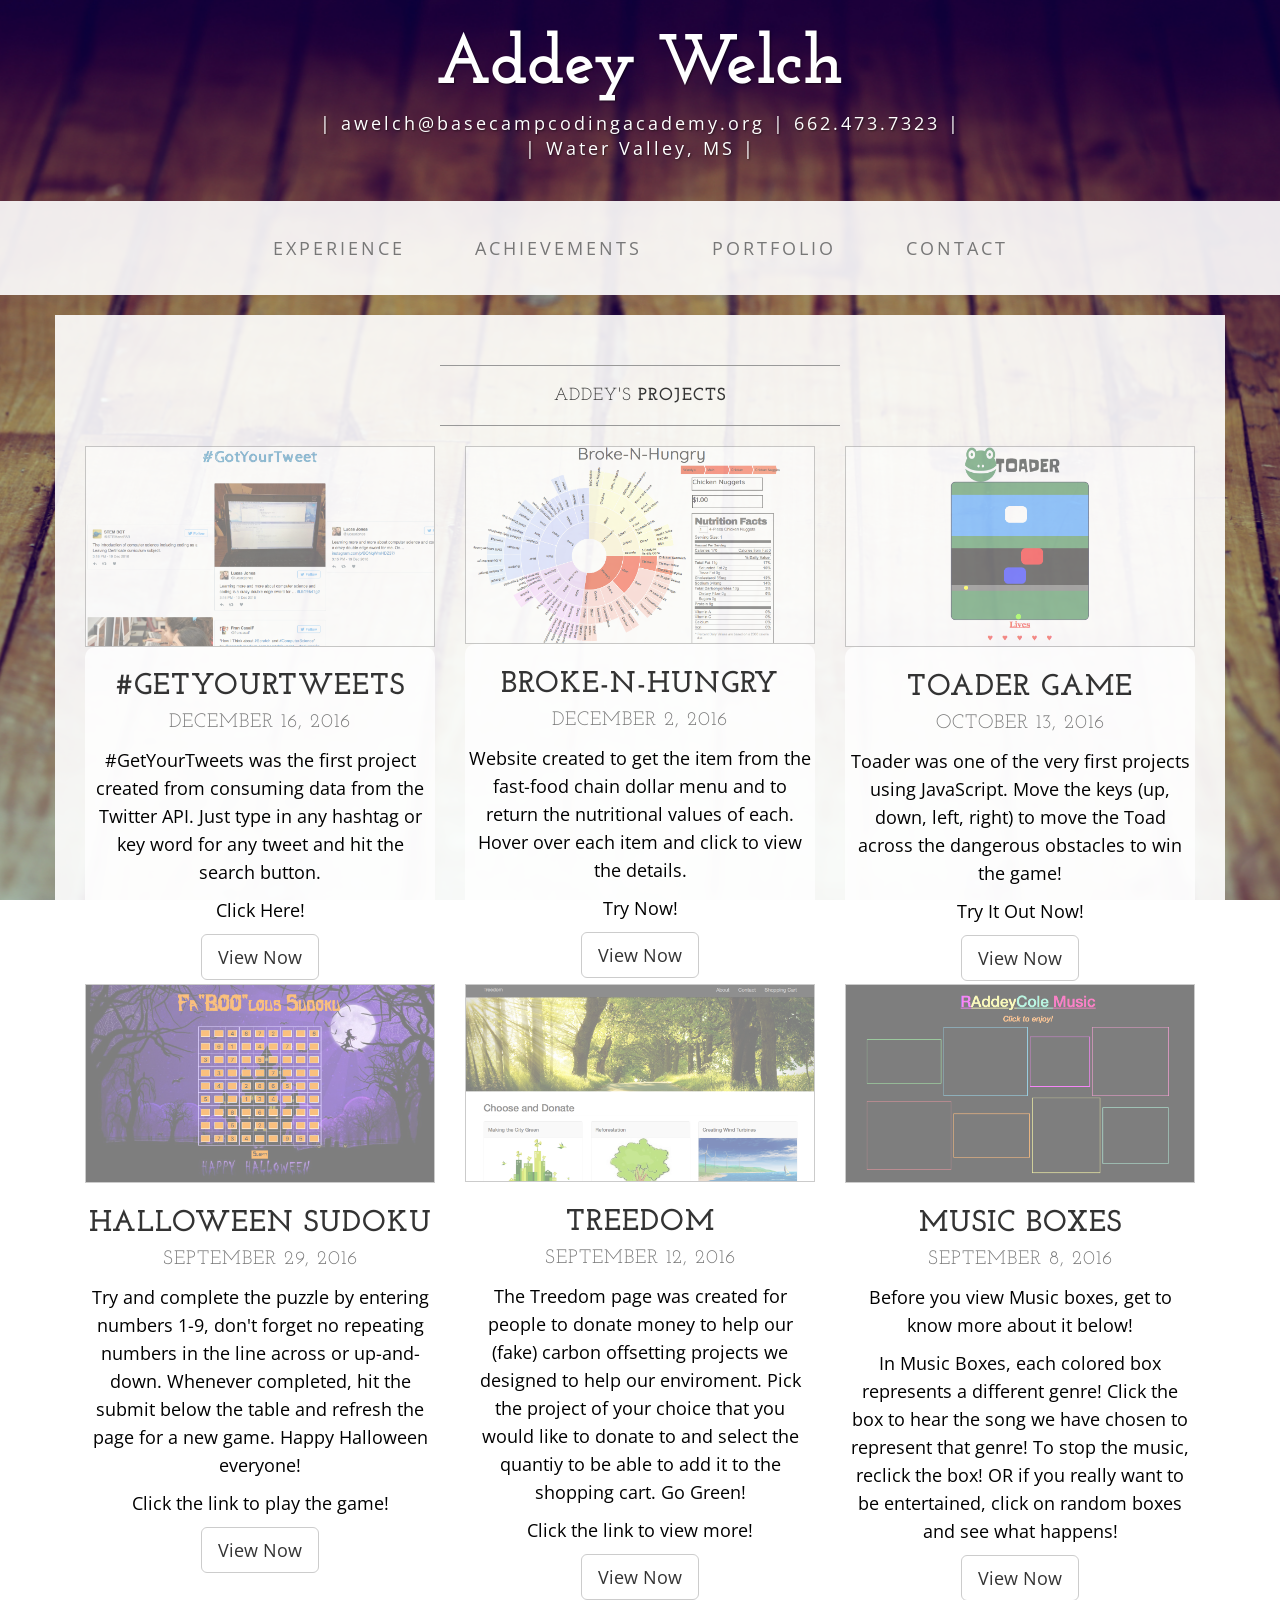
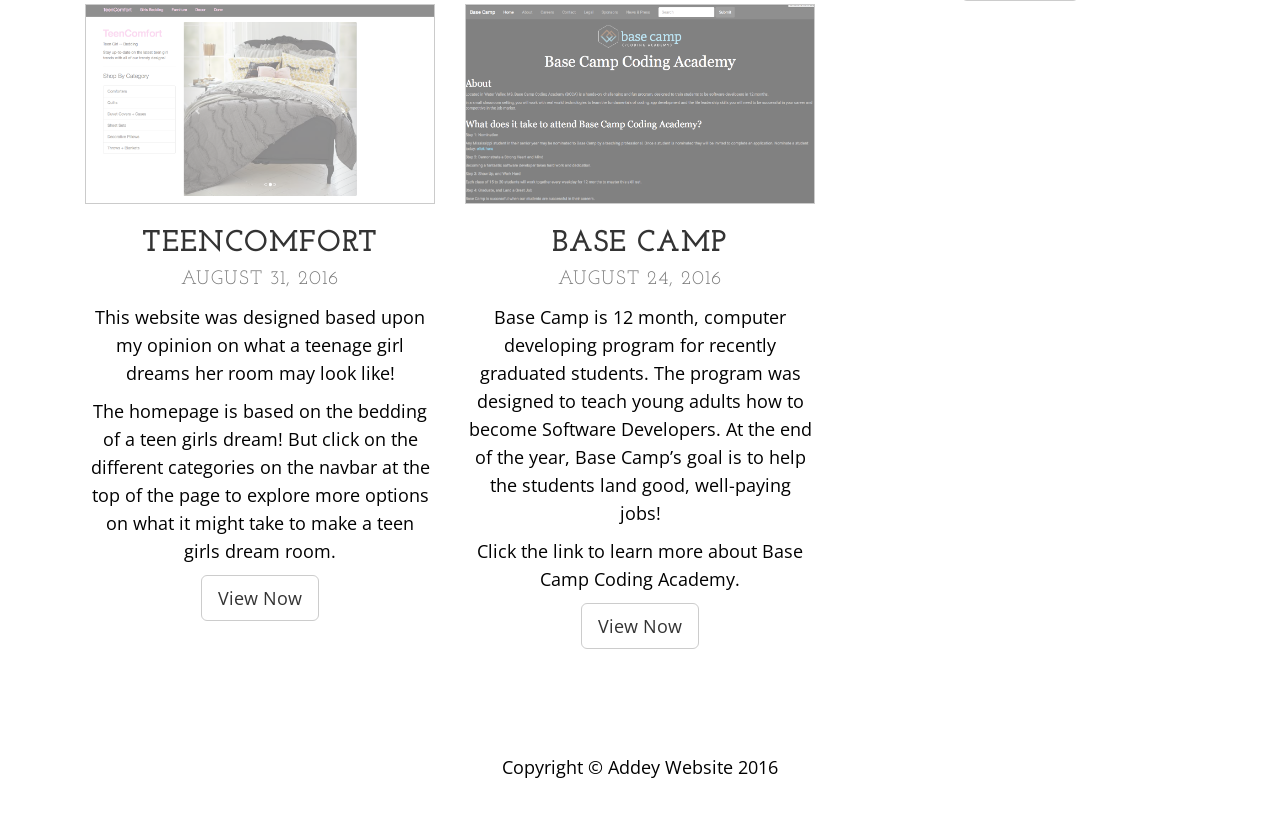
==== core/static/blog.html @ a308971a "Add project files" ====
<!DOCTYPE html>
<html lang="en">

<head>

    <meta charset="utf-8">
    <meta http-equiv="X-UA-Compatible" content="IE=edge">
    <meta name="viewport" content="width=device-width, initial-scale=1">
    <meta name="description" content="">
    <meta name="author" content="">

    <title>Projects - Portfolio</title>

    <!-- Bootstrap Core CSS -->
    <link href="css/bootstrap.min.css" rel="stylesheet">

    <!-- Custom CSS -->
    <link href="css/business-casual.css" rel="stylesheet">

    <!-- Fonts -->
    <link href="https://fonts.googleapis.com/css?family=Open+Sans:300italic,400italic,600italic,700italic,800italic,400,300,600,700,800" rel="stylesheet" type="text/css">
    <link href="https://fonts.googleapis.com/css?family=Josefin+Slab:100,300,400,600,700,100italic,300italic,400italic,600italic,700italic" rel="stylesheet" type="text/css">

    <!-- HTML5 Shim and Respond.js IE8 support of HTML5 elements and media queries -->
    <!-- WARNING: Respond.js doesn't work if you view the page via file:// -->
    <!--[if lt IE 9]>
        <script src="https://oss.maxcdn.com/libs/html5shiv/3.7.0/html5shiv.js"></script>
        <script src="https://oss.maxcdn.com/libs/respond.js/1.4.2/respond.min.js"></script>
    <![endif]-->
    <link href="css/addey.css" rel="stylesheet">

</head>

<body>

    <div class="brand">Addey Welch</div>
    <div class="address-bar">| awelch@basecampcodingacademy.org | 662.473.7323 |
        <br /> | Water Valley, MS |</div>

    <!-- Navigation -->
    <nav class="navbar navbar-default" role="navigation">
        <div class="container">
            <!-- Brand and toggle get grouped for better mobile display -->
            <div class="navbar-header">
                <button type="button" class="navbar-toggle" data-toggle="collapse" data-target="#bs-example-navbar-collapse-1">
                    <span class="sr-only">Toggle navigation</span>
                    <span class="icon-bar"></span>
                    <span class="icon-bar"></span>
                    <span class="icon-bar"></span>
                </button>
                <!-- navbar-brand is hidden on larger screens, but visible when the menu is collapsed -->
                <a class="navbar-brand" href="index.html">Addey Welch</a>
            </div>
            <!-- Collect the nav links, forms, and other content for toggling -->
            <div class="collapse navbar-collapse" id="bs-example-navbar-collapse-1">
                <ul class="nav navbar-nav">
                    <li>
                        <a href="index.html">Experience</a>
                    </li>
                    <li>
                        <a href="about.html">Achievements</a>
                    </li>
                    <li>
                        <a href="blog.html">Portfolio</a>
                    </li>
                    <li>
                        <a href="contact.html">Contact</a>
                    </li>
                </ul>
            </div>
            <!-- /.navbar-collapse -->
        </div>
        <!-- /.container -->
    </nav>

    <div class="container">
        <div class="row">
            <div class="box">
                <div class="col-lg-12">
                    <hr>
                    <h2 class="intro-text text-center">Addey's
                        <strong>Projects</strong>
                    </h2>
                    <hr>
                </div>
                <div class="col-xs-12 col-md-4 col-lg-4 text-center">
                    <img class="img-responsive img-border img-full lgt-im" src="img/project7.png" alt="">
                    <div class='bkg-txt'>
                        <h2>#GetYourTweets
                        <br>
                        <small>December 16, 2016</small>
                    </h2>
                        <p>#GetYourTweets was the first project created from consuming data from the Twitter API. Just type in any hashtag or key word for any tweet and hit the search button.</p>
                        <p>Click Here!</p>
                        <a href="https://addey-twitter.herokuapp.com/" class="btn btn-default btn-lg" target="_blank">View Now</a>
                    </div>
                </div>
                <div class="col-xs-12 col-md-4 col-lg-4 text-center">
                    <img class="img-responsive img-border img-full lgt-im" src="img/project8.png" alt="">
                    <div class='bkg-txt'>
                        <h2>Broke-N-Hungry
                        <br>
                        <small>December 2, 2016</small>
                    </h2>
                        <p>Website created to get the item from the fast-food chain dollar menu and to return the nutritional values of each. Hover over each item and click to view the details. </p>
                        <p>Try Now!</p>
                        <a href="https://addeywelch.github.io/broke-n-hungry/" class="btn btn-default btn-lg" target="_blank">View Now</a>
                    </div>
                </div>
                <div class="col-xs-12 col-md-4 col-lg-4 text-center">
                    <img class="img-responsive img-border img-full lgt-im" src="img/project6.png" alt="">
                    <div class='bkg-txt'>
                        <h2>Toader Game
                        <br>
                        <small>October 13, 2016</small>
                    </h2>
                        <p>Toader was one of the very first projects using JavaScript. Move the keys (up, down, left, right) to move the Toad across the dangerous obstacles to win the game!</p>
                        <p>Try It Out Now!</p>
                        <a href="https://addeywelch.github.io/frogger_game/" class="btn btn-default btn-lg" target="_blank">View Now</a>
                    </div>
                </div>
                <div class="col-xs-12 col-md-4 col-lg-4 text-center">
                    <img class="img-responsive img-border img-full drk-im" src="img/project4.png" alt="">
                    <div class='bkg-txt'>
                    <h2>Halloween Sudoku
                        <br>
                        <small>September 29, 2016</small>
                    </h2>
                    <p>Try and complete the puzzle by entering numbers 1-9, don't forget no repeating numbers in the line across or up-and-down. Whenever completed, hit the submit below the table and refresh the page for a new game. Happy Halloween everyone!</p>
                    <p>Click the link to play the game!</p>
                    <a href="https://addeywelch.github.io/browser_sudoku/" class="btn btn-default btn-lg" target="_blank">View Now</a>
                  </div>
                </div>
                <div class="col-xs-12 col-md-4 col-lg-4 text-center">
                    <img class="img-responsive img-border img-full drk-im" src="img/project5.png" alt="">
                    <div class='bkg-txt'>
                    <h2>Treedom
                        <br>
                        <small>September 12, 2016</small>
                    </h2>
                    <p>The Treedom page was created for people to donate money to help our (fake) carbon offsetting projects we designed to help our enviroment. Pick the project of your choice that you would like to donate to and select the quantiy to be able to add it to the shopping cart. Go Green!</p>
                    <p>Click the link to view more!</p>
                    <a href="https://addeywelch.github.io/carbon_offset/" class="btn btn-default btn-lg" target="_blank">View Now</a>
                  </div>
                </div>
                <div class="col-xs-12 col-md-4 col-lg-4 text-center">
                    <img class="img-responsive img-border img-full drk-im" src="img/project2.png" alt="">
                    <div class='bkg-txt'>
                    <h2>Music Boxes
                        <br>
                        <small>September 8, 2016</small>
                    </h2>
                    <p>Before you view Music boxes, get to know more about it below!</p>
                    <p>In Music Boxes, each colored box represents a different genre! Click the box to hear the song we have chosen to represent that genre! To stop the music, reclick the box! OR if you really want to be entertained, click on random boxes
                        and see what happens!</p>
                    <a href="https://addeywelch.github.io/RAddeyCole/" class="btn btn-default btn-lg" target="_blank">View Now</a>
                  </div>
                </div>
                <div class="col-xs-12 col-md-4 col-lg-4 text-center">
                    <img class="img-responsive img-border img-full lgt-im" src="img/project1.png" alt="">
                    <div class='bkg-txt'>
                        <h2>TeenComfort
                        <br>
                        <small>August 31, 2016</small>
                    </h2>
                        <p>This website was designed based upon my opinion on what a teenage girl dreams her room may look like!</p>
                        <p>The homepage is based on the bedding of a teen girls dream! But click on the different categories on the navbar at the top of the page to explore more options on what it might take to make a teen girls dream room.</p>
                        <a href="https://addeywelch.github.io/web_store/" class="btn btn-default btn-lg" target="_blank">View Now</a>
                    </div>
                </div>
                <div class="col-xs-12 col-md-4 col-lg-4 text-center">
                    <img class="img-responsive img-border img-full drk-im" src="img/project3.png" alt="">
                    <div class='bkg-txt'>
                    <h2>Base Camp
                        <br>
                        <small>August 24, 2016</small>
                    </h2>
                    <p>Base Camp is 12 month, computer developing program for recently graduated students. The program was designed to teach young adults how to become Software Developers. At the end of the year, Base Camp’s goal is to help the students
                        land good, well-paying jobs!</p>
                    <p>Click the link to learn more about Base Camp Coding Academy.</p>
                    <a href="https://addeywelch.github.io/about.html" class="btn btn-default btn-lg" target="_blank">View Now</a>
                  </div>
                </div>
            </div>
        </div>

    </div>
    <!-- /.container -->

    <footer>
        <div class="container">
            <div class="row">
                <div class="col-lg-12 text-center">
                    <p>Copyright &copy; Addey Website 2016</p>
                </div>
            </div>
        </div>
    </footer>

    <!-- jQuery -->
    <script src="js/jquery.js"></script>

    <!-- Bootstrap Core JavaScript -->
    <script src="js/bootstrap.min.js"></script>

</body>

</html>
---- core/static/css/business-casual.css ----
/*!
 * Start Bootstrap - Business Casual (http://startbootstrap.com/)
 * Copyright 2013-2016 Start Bootstrap
 * Licensed under MIT (https://github.com/BlackrockDigital/startbootstrap/blob/gh-pages/LICENSE)
 */

body {
    font-family: "Open Sans","Helvetica Neue",Helvetica,Arial,sans-serif;
    background: url('../img/bg_2.jpg') no-repeat center center fixed;
    -webkit-background-size: cover;
    -moz-background-size: cover;
    background-size: cover;
    -o-background-size: cover;
}

h1,
h2,
h3,
h4,
h5,
h6 {
    text-transform: uppercase;
    font-family: "Josefin Slab","Helvetica Neue",Helvetica,Arial,sans-serif;
    font-weight: 700;
    letter-spacing: 1px;
}

p {
    font-size: 1.25em;
    line-height: 1.6;
    color: #000;
}

hr {
    max-width: 400px;
    border-color: #999999;
}

.brand,
.address-bar {
    display: none;
}

.navbar-brand {
    text-transform: uppercase;
    font-weight: 900;
    letter-spacing: 2px;
}

.navbar-nav {
    text-transform: uppercase;
    font-weight: 400;
    letter-spacing: 3px;
}

.img-full {
    min-width: 100%;
}

.brand-before,
.brand-name {
    text-transform: capitalize;
}

.brand-before {
    margin: 15px 0;
}

.brand-name {
    margin: 0;
    font-size: 4em;
}

.tagline-divider {
    margin: 15px auto 3px;
    max-width: 250px;
    border-color: #999999;
}

.box {
    margin-bottom: 20px;
    padding: 30px 15px;
    background: #fff;
    background: rgba(255,255,255,0.9);
}

.intro-text {
    text-transform: uppercase;
    font-size: 1.25em;
    font-weight: 400;
    letter-spacing: 1px;
}

.img-border {
    float: none;
    margin: 0 auto 0;
    border: #999999 solid 1px;
}

.img-left {
    float: none;
    margin: 0 auto 0;
}

footer {
    background: #fff;
    background: rgba(255,255,255,0.9);
}

footer p {
    margin: 0;
    padding: 50px 0;
}

@media screen and (min-width:768px) {
    .brand {
        display: inherit;
        margin: 0;
        padding: 30px 0 10px;
        text-align: center;
        text-shadow: 1px 1px 2px rgba(0,0,0,0.5);
        font-family: "Josefin Slab","Helvetica Neue",Helvetica,Arial,sans-serif;
        font-size: 5em;
        font-weight: 700;
        line-height: normal;
        color: #fff;
    }

    .top-divider {
        margin-top: 0;
    }

    .img-left {
        float: left;
        margin-right: 25px;
    }

    .address-bar {
        display: inherit;
        margin: 0;
        padding: 0 0 40px;
        text-align: center;
        text-shadow: 1px 1px 2px rgba(0,0,0,0.5);
        font-size: 1.25em;
        font-weight: 400;
        letter-spacing: 3px;
        color: #fff;
    }

    .navbar {
        border-radius: 0;
    }

    .navbar-header {
        display: none;
    }

    .navbar {
        min-height: 0;
    }

    .navbar-default {
        border: none;
        background: #fff;
        background: rgba(255,255,255,0.9);
    }

    .nav>li>a {
        padding: 35px;
    }

    .navbar-nav>li>a {
        line-height: normal;
    }

    .navbar-nav {
        display: table;
        float: none;
        margin: 0 auto;
        table-layout: fixed;
        font-size: 1.25em;
    }
}

@media screen and (min-width:1200px) {
    .box:after {
        content: '';
        display: table;
        clear: both;
    }
}
---- core/static/css/addey.css ----
.rotate90 {
    -webkit-transform: rotate(90deg);
    -moz-transform: rotate(90deg);
    -o-transform: rotate(90deg);
    -ms-transform: rotate(90deg);
    transform: rotate(90deg);
}

.address-bar {
  /*font-family: cursive;*/
}

.bkg-txt {
  background-color: hsla(360, 100%, 100%, .8);
  border-radius: 10px;
  padding: 1% 1% 1% 1%;
}

.lgt-im {
    opacity: 0.5;
    filter: alpha(opacity=90); /* For IE8 and earlier */
}

.drk-im {
    opacity: 0.5;
    filter: alpha(opacity=50); /* For IE8 and earlier */
}
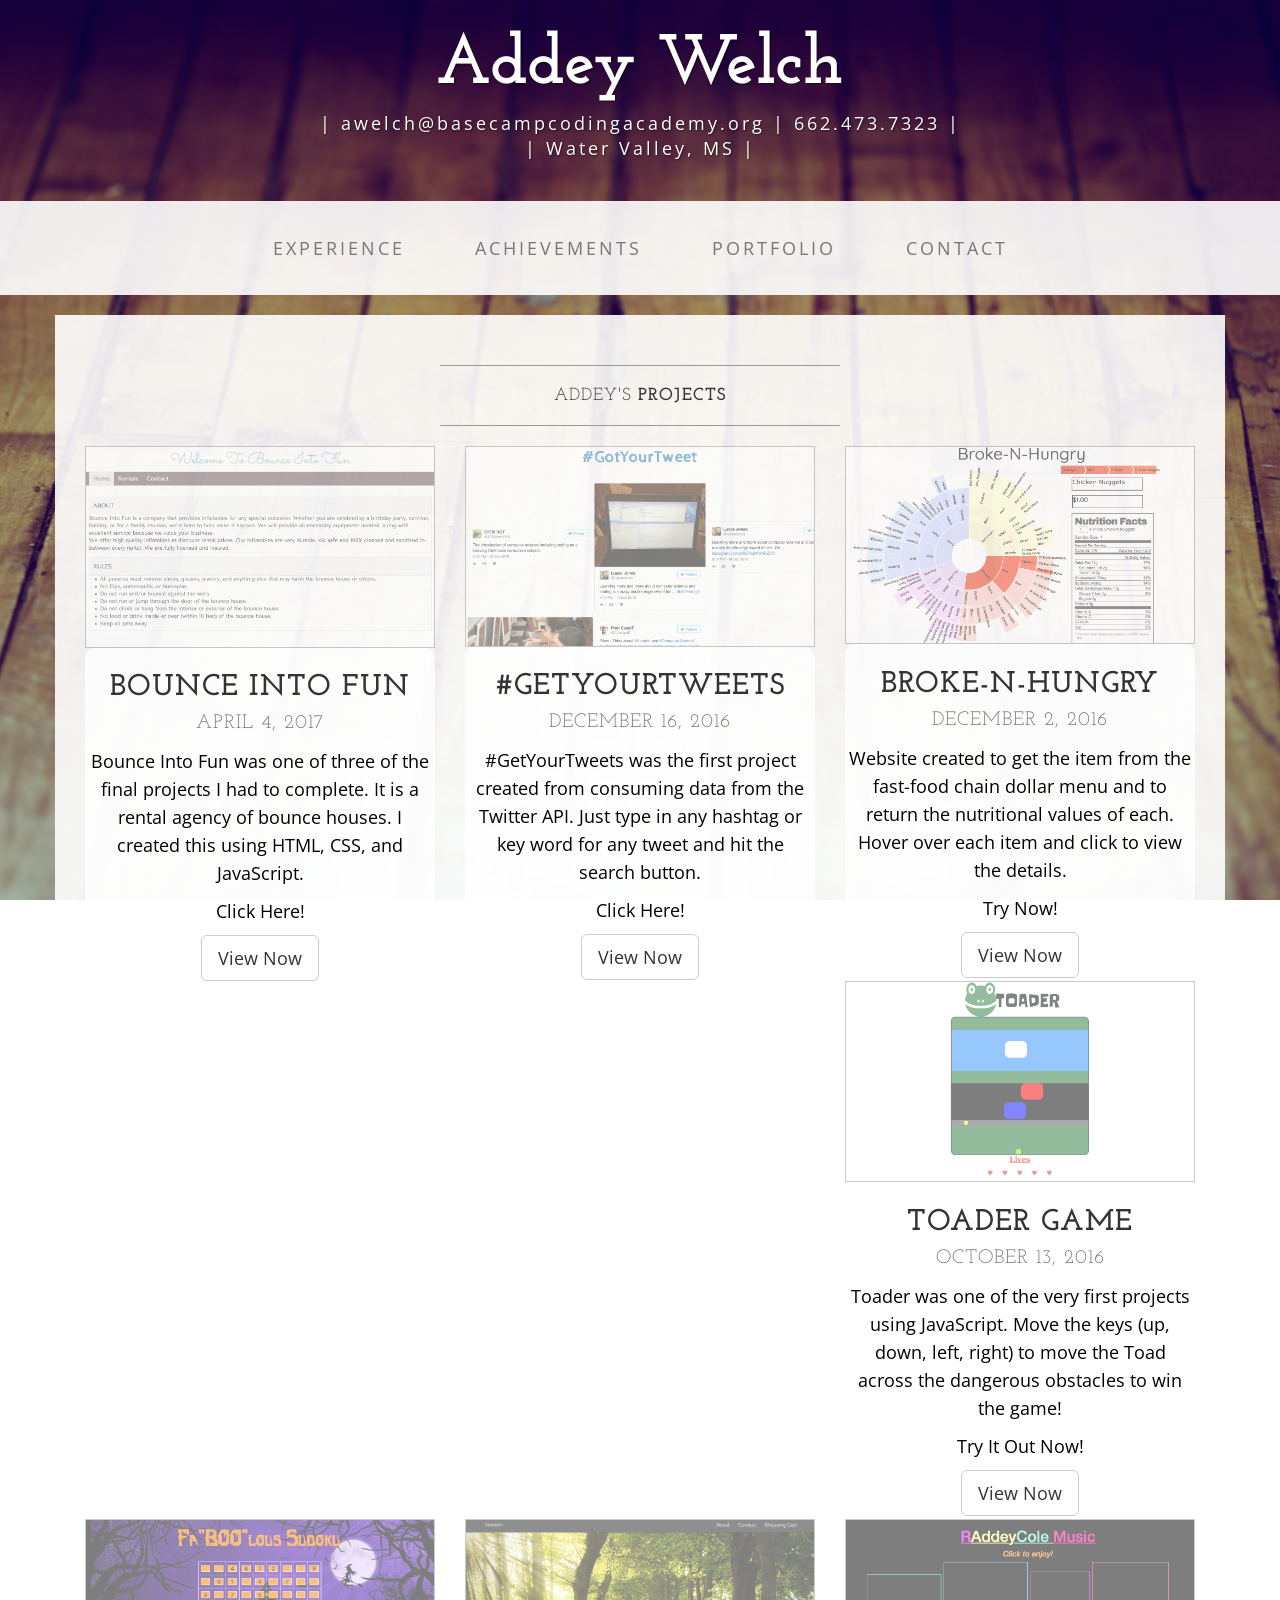
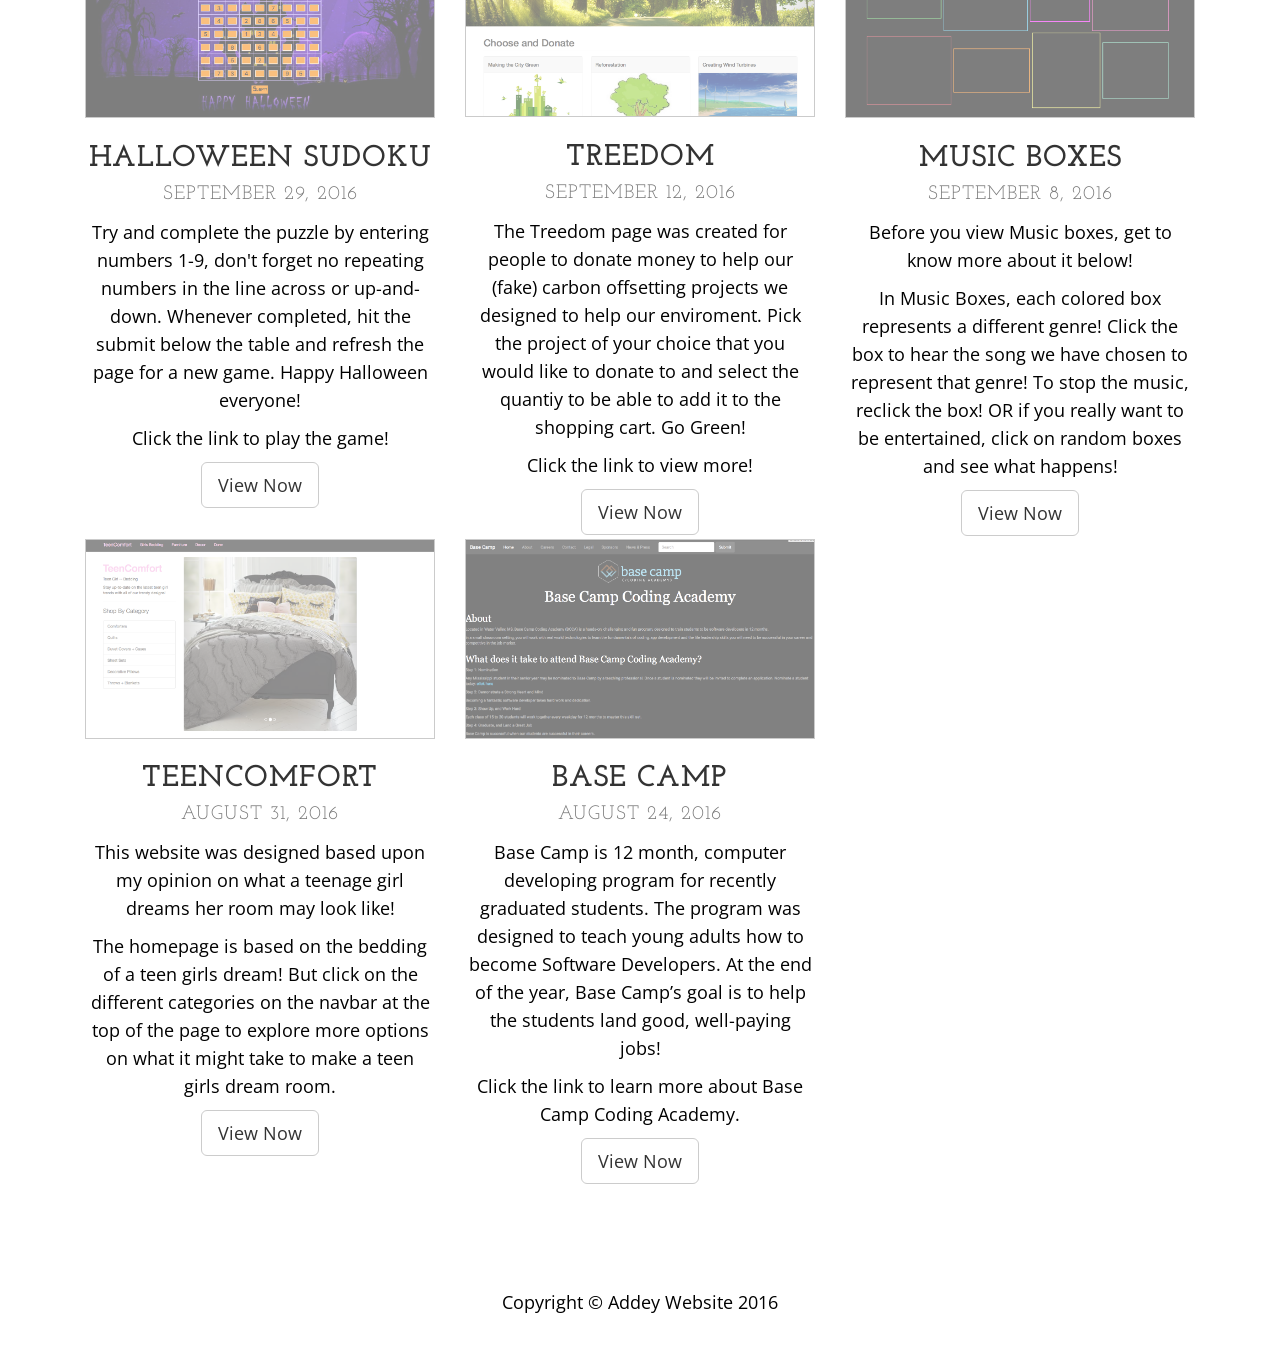
==== commit 2130594f: "Added new project, Bounce Into Fun" ====
--- a/core/static/blog.html
+++ b/core/static/blog.html
@@ -84,6 +84,18 @@
                     <hr>
                 </div>
                 <div class="col-xs-12 col-md-4 col-lg-4 text-center">
+                    <img class="img-responsive img-border img-full lgt-im" src="img/project9.png" alt="">
+                    <div class='bkg-txt'>
+                        <h2>Bounce Into Fun
+                        <br>
+                        <small>April 4, 2017</small>
+                    </h2>
+                        <p>Bounce Into Fun was one of three of the final projects I had to complete. It is a rental agency of bounce houses. I created this using HTML, CSS, and JavaScript.</p>
+                        <p>Click Here!</p>
+                        <a href="https://addeywelch.github.io/final_web_dev/" class="btn btn-default btn-lg" target="_blank">View Now</a>
+                    </div>
+                </div>
+                <div class="col-xs-12 col-md-4 col-lg-4 text-center">
                     <img class="img-responsive img-border img-full lgt-im" src="img/project7.png" alt="">
                     <div class='bkg-txt'>
                         <h2>#GetYourTweets
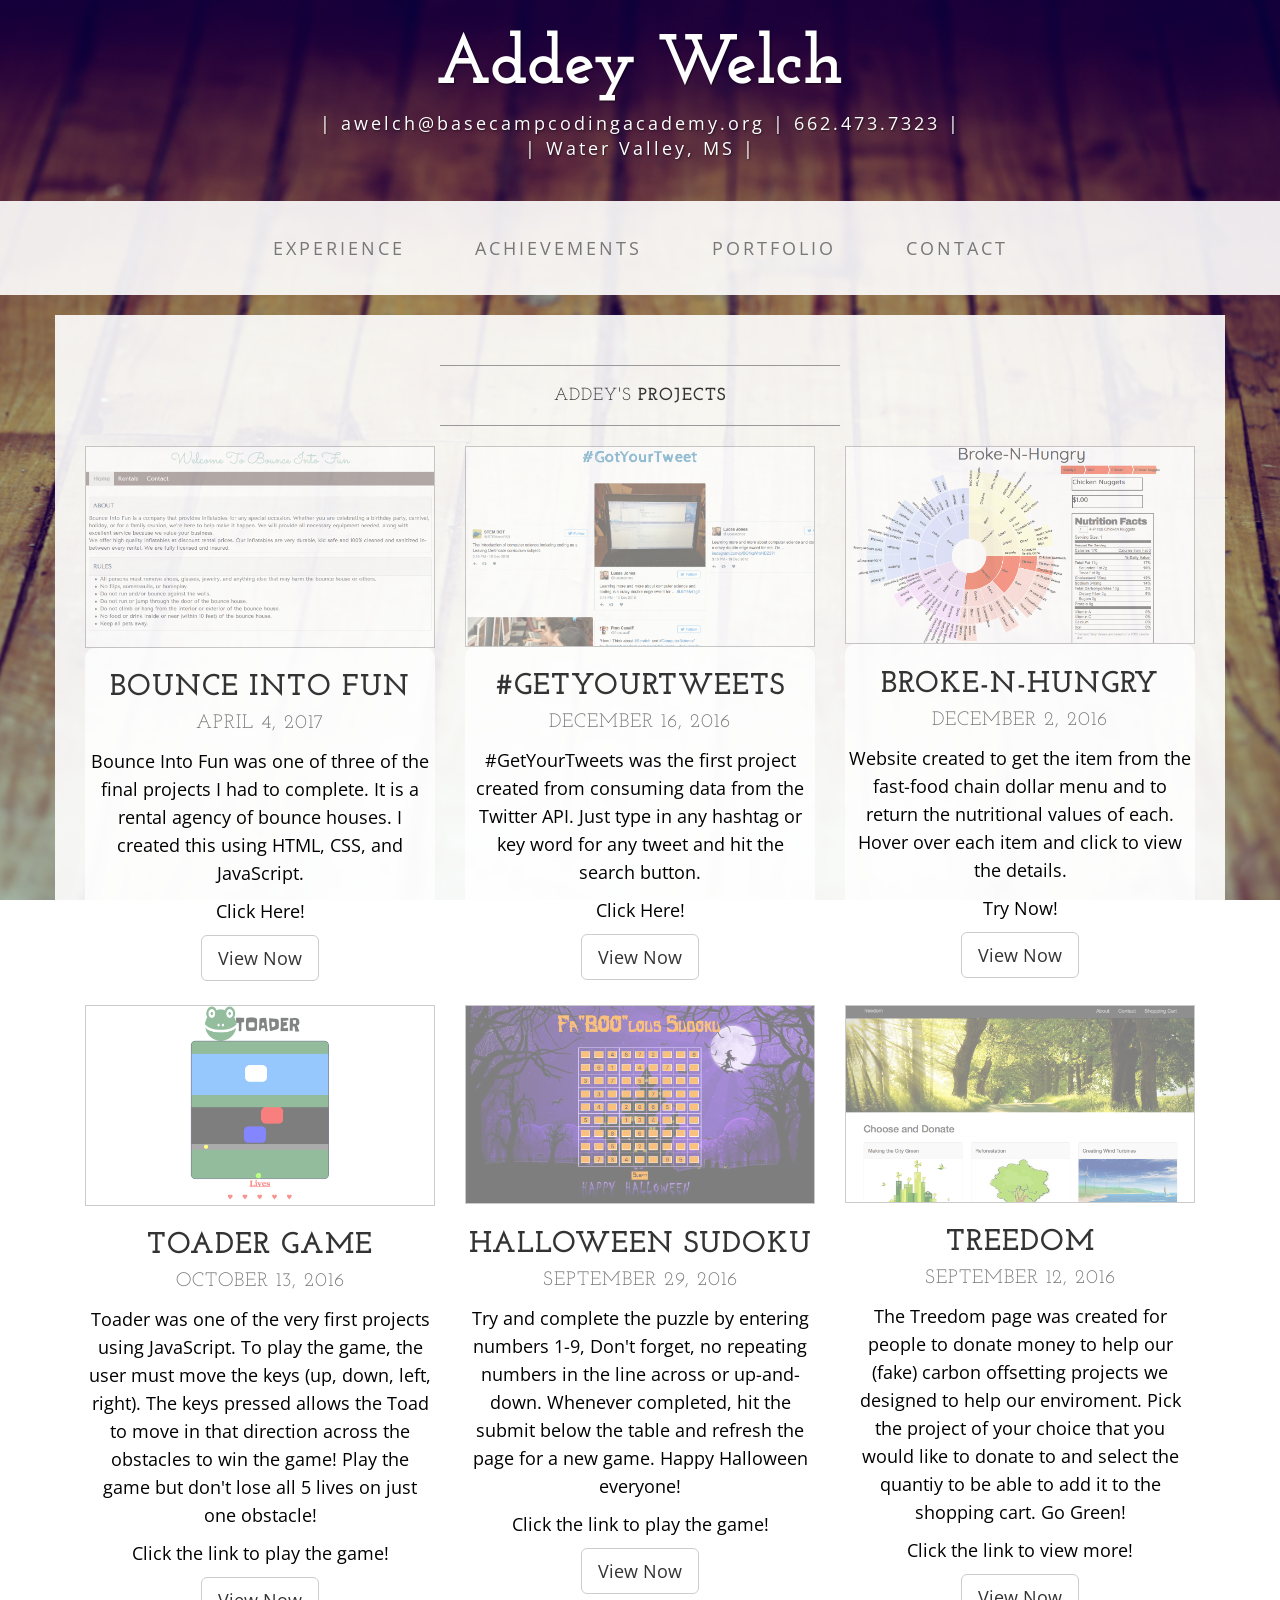
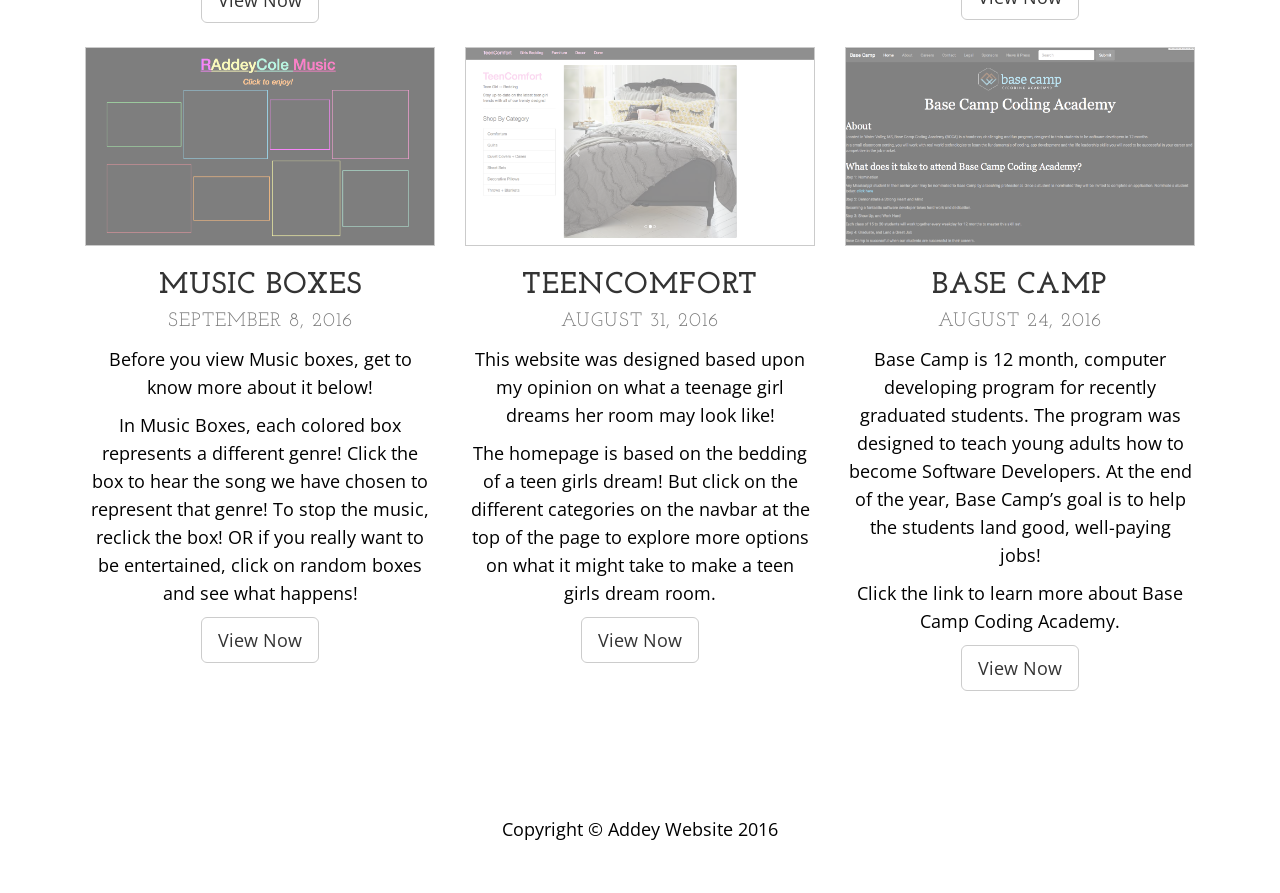
==== commit 02573a1c: "Fixed the projects to be aligned correctly 3 projects on each row on large screen" ====
--- a/core/static/blog.html
+++ b/core/static/blog.html
@@ -119,6 +119,9 @@
                         <a href="https://addeywelch.github.io/broke-n-hungry/" class="btn btn-default btn-lg" target="_blank">View Now</a>
                     </div>
                 </div>
+                <div class="col-lg-12">
+                  <br />
+                </div>
                 <div class="col-xs-12 col-md-4 col-lg-4 text-center">
                     <img class="img-responsive img-border img-full lgt-im" src="img/project6.png" alt="">
                     <div class='bkg-txt'>
@@ -126,8 +129,8 @@
                         <br>
                         <small>October 13, 2016</small>
                     </h2>
-                        <p>Toader was one of the very first projects using JavaScript. Move the keys (up, down, left, right) to move the Toad across the dangerous obstacles to win the game!</p>
-                        <p>Try It Out Now!</p>
+                        <p>Toader was one of the very first projects using JavaScript. To play the game, the user must move the keys (up, down, left, right). The keys pressed allows the Toad to move in that direction across the obstacles to win the game! Play the game but don't lose all 5 lives on just one obstacle!</p>
+                        <p>Click the link to play the game!</p>
                         <a href="https://addeywelch.github.io/frogger_game/" class="btn btn-default btn-lg" target="_blank">View Now</a>
                     </div>
                 </div>
@@ -138,7 +141,7 @@
                         <br>
                         <small>September 29, 2016</small>
                     </h2>
-                    <p>Try and complete the puzzle by entering numbers 1-9, don't forget no repeating numbers in the line across or up-and-down. Whenever completed, hit the submit below the table and refresh the page for a new game. Happy Halloween everyone!</p>
+                    <p>Try and complete the puzzle by entering numbers 1-9, Don't forget, no repeating numbers in the line across or up-and-down. Whenever completed, hit the submit below the table and refresh the page for a new game. Happy Halloween everyone!</p>
                     <p>Click the link to play the game!</p>
                     <a href="https://addeywelch.github.io/browser_sudoku/" class="btn btn-default btn-lg" target="_blank">View Now</a>
                   </div>
@@ -154,6 +157,9 @@
                     <p>Click the link to view more!</p>
                     <a href="https://addeywelch.github.io/carbon_offset/" class="btn btn-default btn-lg" target="_blank">View Now</a>
                   </div>
+                </div>
+                <div class="col-lg-12">
+                  <br />
                 </div>
                 <div class="col-xs-12 col-md-4 col-lg-4 text-center">
                     <img class="img-responsive img-border img-full drk-im" src="img/project2.png" alt="">
@@ -192,6 +198,9 @@
                     <p>Click the link to learn more about Base Camp Coding Academy.</p>
                     <a href="https://addeywelch.github.io/about.html" class="btn btn-default btn-lg" target="_blank">View Now</a>
                   </div>
+                </div>
+                <div class="col-lg-12">
+                  <br />
                 </div>
             </div>
         </div>
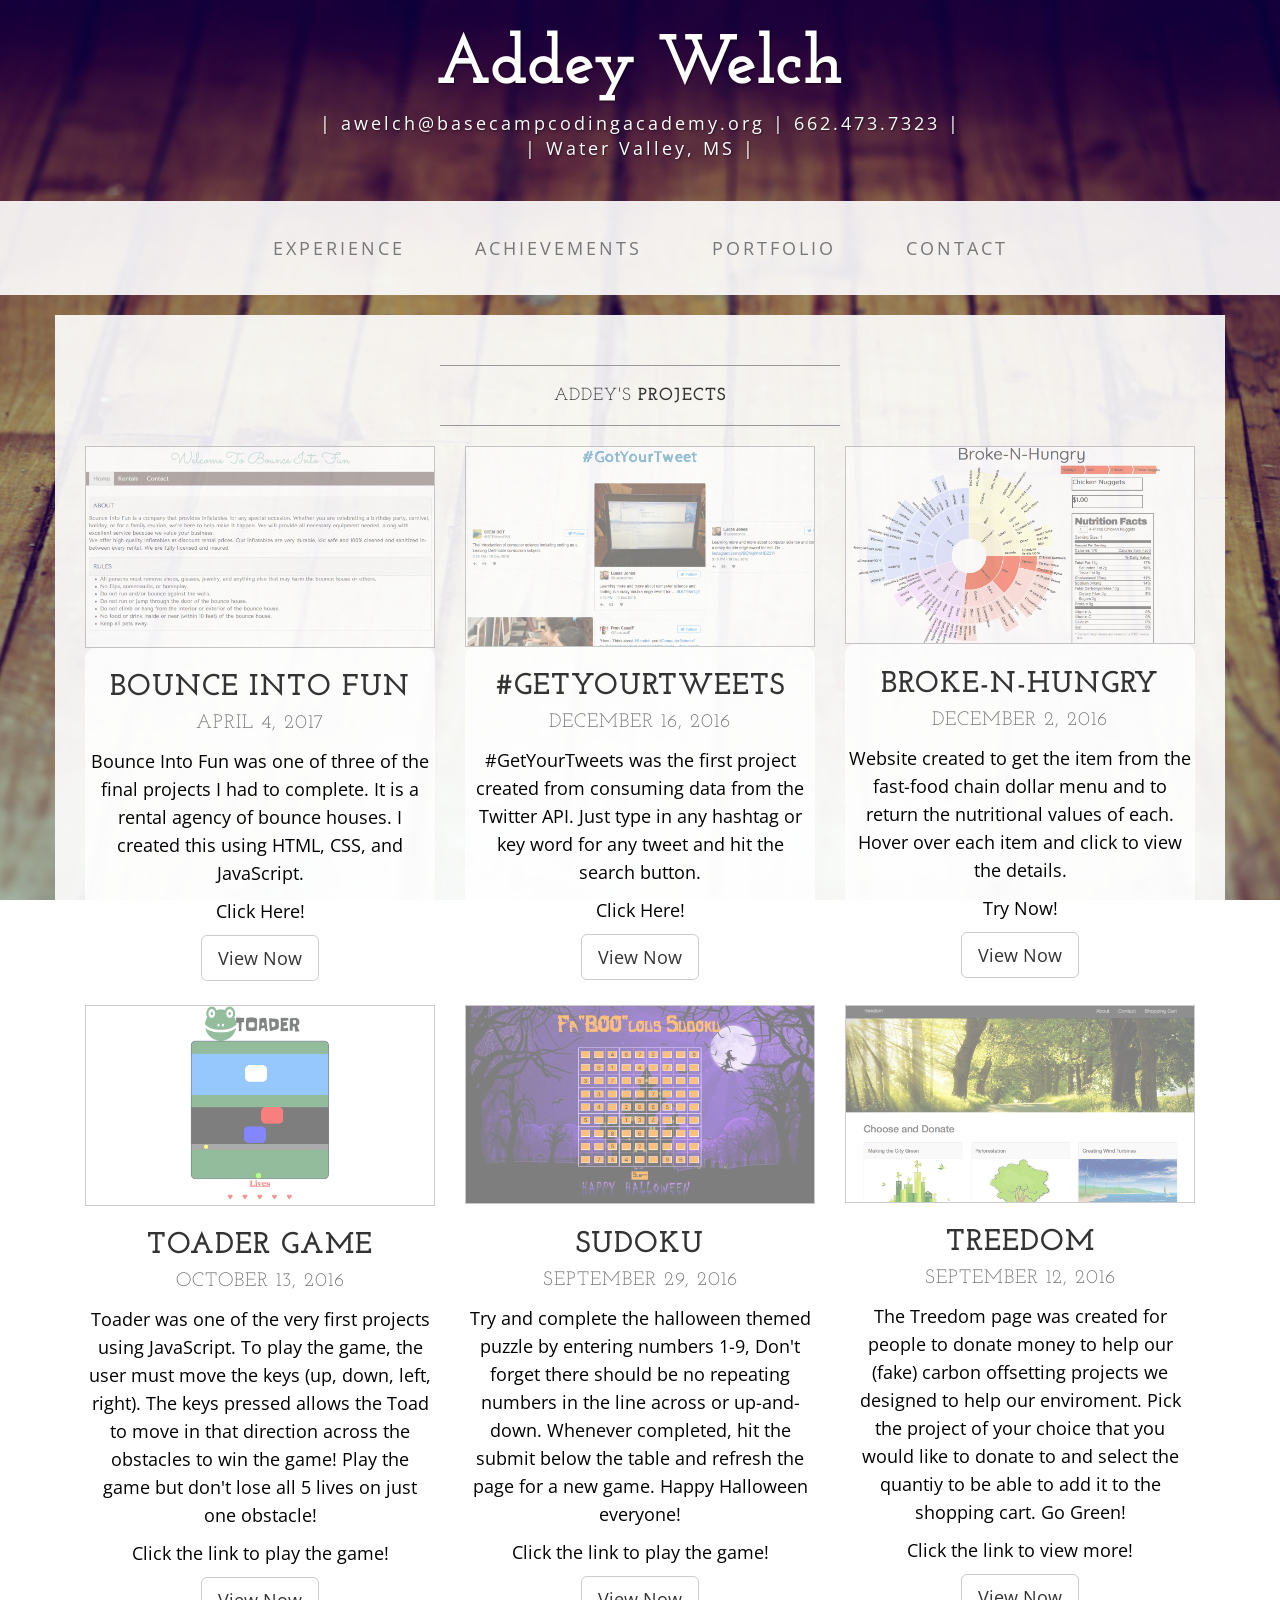
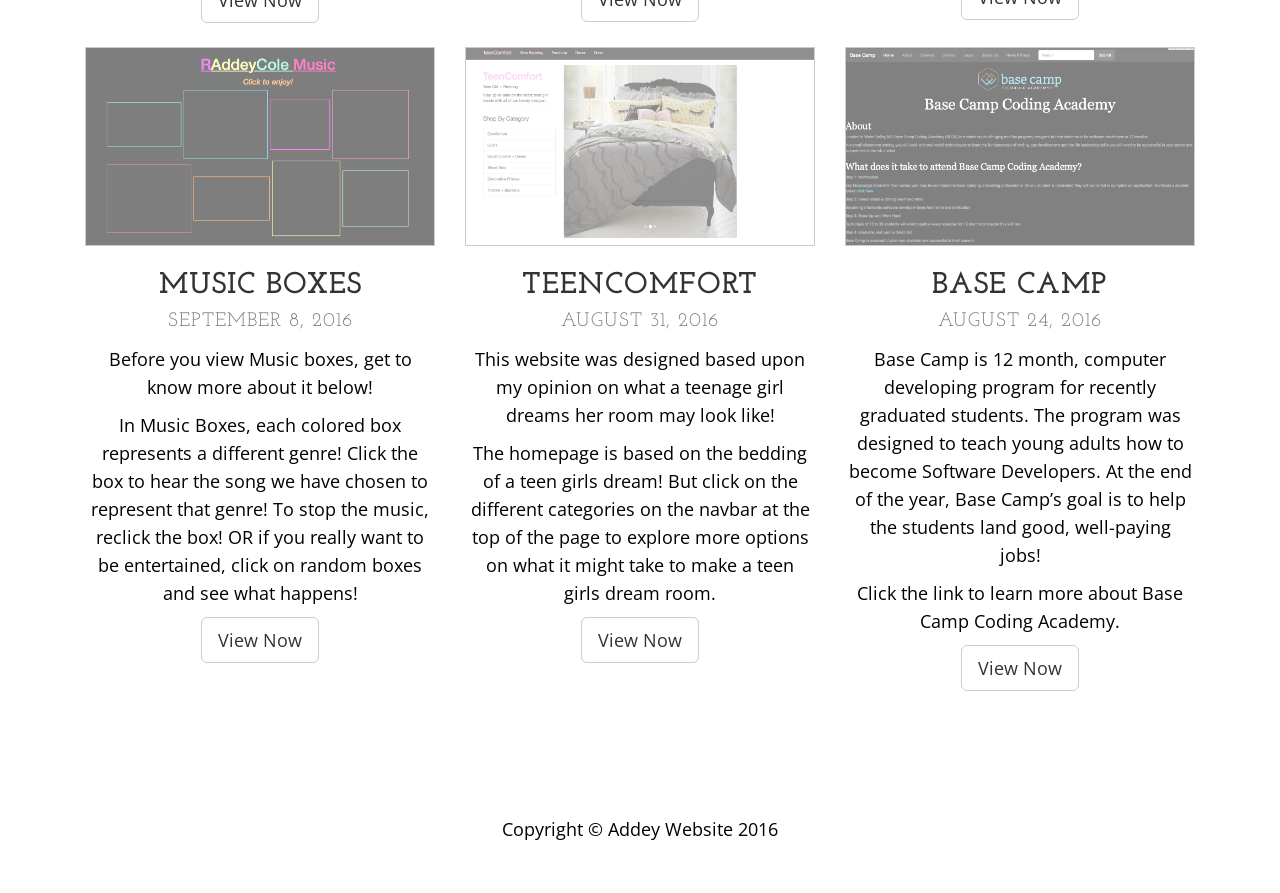
==== commit 0d64bdd7: "Fixed Sudoku's description" ====
--- a/core/static/blog.html
+++ b/core/static/blog.html
@@ -137,11 +137,11 @@
                 <div class="col-xs-12 col-md-4 col-lg-4 text-center">
                     <img class="img-responsive img-border img-full drk-im" src="img/project4.png" alt="">
                     <div class='bkg-txt'>
-                    <h2>Halloween Sudoku
+                    <h2>Sudoku
                         <br>
                         <small>September 29, 2016</small>
                     </h2>
-                    <p>Try and complete the puzzle by entering numbers 1-9, Don't forget, no repeating numbers in the line across or up-and-down. Whenever completed, hit the submit below the table and refresh the page for a new game. Happy Halloween everyone!</p>
+                    <p>Try and complete the halloween themed puzzle by entering numbers 1-9, Don't forget there should be no repeating numbers in the line across or up-and-down. Whenever completed, hit the submit below the table and refresh the page for a new game. Happy Halloween everyone!</p>
                     <p>Click the link to play the game!</p>
                     <a href="https://addeywelch.github.io/browser_sudoku/" class="btn btn-default btn-lg" target="_blank">View Now</a>
                   </div>
